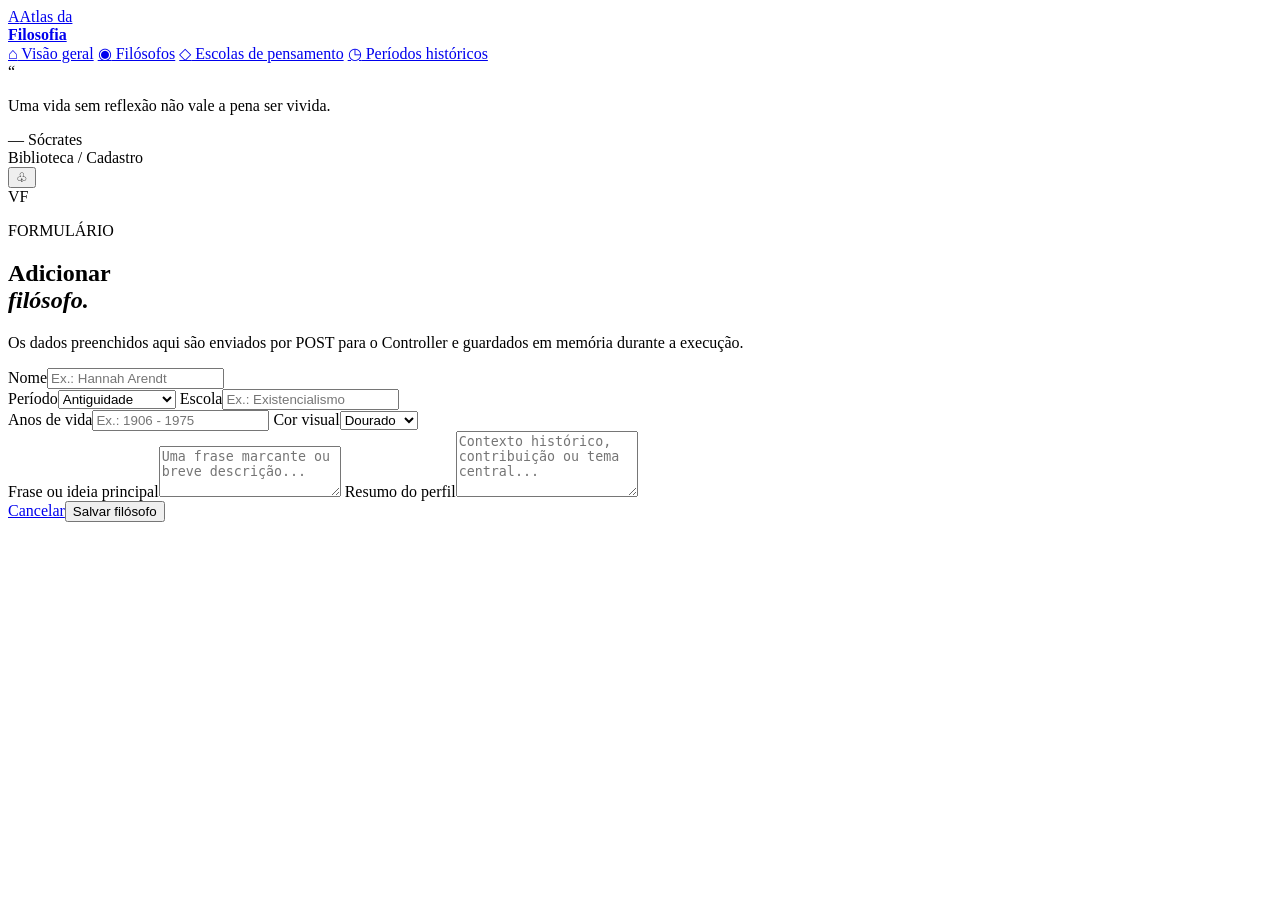
==== src/main/resources/templates/cadastro.html @ fdac6089 "feat: add philosopher management features with search and filter functionality" ====
<!DOCTYPE html>
<html lang="pt-BR" xmlns:th="http://www.thymeleaf.org">
<head>
  <meta charset="UTF-8" />
  <meta name="viewport" content="width=device-width, initial-scale=1.0" />
  <title>Novo filósofo | Atlas da Filosofia</title>
  <link rel="preconnect" href="https://fonts.googleapis.com" />
  <link rel="preconnect" href="https://fonts.gstatic.com" crossorigin />
  <link href="https://fonts.googleapis.com/css2?family=DM+Sans:wght@400;500;600;700&family=Playfair+Display:wght@600;700&display=swap" rel="stylesheet" />
  <link rel="stylesheet" href="/css/style.css" th:href="@{/css/style.css}" />
</head>
<body>
  <div class="app-shell">
    <aside class="sidebar">
      <a class="brand" href="/" th:href="@{/}" aria-label="Atlas da Filosofia - início"><span class="brand-mark">A</span><span>Atlas da<br /><strong>Filosofia</strong></span></a>
      <nav class="main-nav" aria-label="Navegação principal">
        <a class="nav-link" href="/" th:href="@{/}"><span class="nav-icon">⌂</span> Visão geral</a>
        <a class="nav-link active" href="/filosofos" th:href="@{/filosofos}"><span class="nav-icon">◉</span> Filósofos</a>
        <a class="nav-link" href="/escolas" th:href="@{/escolas}"><span class="nav-icon">◇</span> Escolas de pensamento</a>
        <a class="nav-link" href="/periodos" th:href="@{/periodos}"><span class="nav-icon">◷</span> Períodos históricos</a>
      </nav>
      <div class="sidebar-footer"><div class="quote-mark">“</div><p>Uma vida sem reflexão não vale a pena ser vivida.</p><span>— Sócrates</span></div>
    </aside>
    <main class="main-content">
      <header class="topbar"><div class="breadcrumb">Biblioteca <span>/</span> Cadastro</div><div class="topbar-actions"><button class="icon-button" aria-label="Notificações" title="Notificações">♧<span class="notification-dot"></span></button><div class="avatar">VF</div></div></header>
      <section class="page-intro"><p class="eyebrow">FORMULÁRIO</p><h1>Adicionar<br /><em>filósofo.</em></h1><p>Os dados preenchidos aqui são enviados por POST para o Controller e guardados em memória durante a execução.</p></section>
      <section class="form-panel">
        <form action="/filosofos" th:action="@{/filosofos}" th:object="${philosopher}" method="post">
          <label>Nome<input th:field="*{name}" required placeholder="Ex.: Hannah Arendt" /></label>
          <div class="form-row">
            <label>Período<select th:field="*{period}" required><option value="Antiguidade">Antiguidade</option><option value="Medieval">Medieval</option><option value="Modernidade">Modernidade</option><option value="Contemporânea">Contemporânea</option></select></label>
            <label>Escola<input th:field="*{school}" required placeholder="Ex.: Existencialismo" /></label>
          </div>
          <div class="form-row">
            <label>Anos de vida<input th:field="*{years}" placeholder="Ex.: 1906 - 1975" /></label>
            <label>Cor visual<select th:field="*{color}"><option value="">Dourado</option><option value="blue">Azul</option><option value="green">Verde</option><option value="rose">Rosa</option><option value="lilac">Lilás</option><option value="terracotta">Terracota</option></select></label>
          </div>
          <label>Frase ou ideia principal<textarea th:field="*{quote}" required rows="3" placeholder="Uma frase marcante ou breve descrição..."></textarea></label>
          <label>Resumo do perfil<textarea th:field="*{biography}" rows="4" placeholder="Contexto histórico, contribuição ou tema central..."></textarea></label>
          <div class="form-actions"><a class="secondary-button" href="/filosofos" th:href="@{/filosofos}">Cancelar</a><button type="submit" class="primary-button">Salvar filósofo</button></div>
        </form>
      </section>
    </main>
  </div>
</body>
</html>
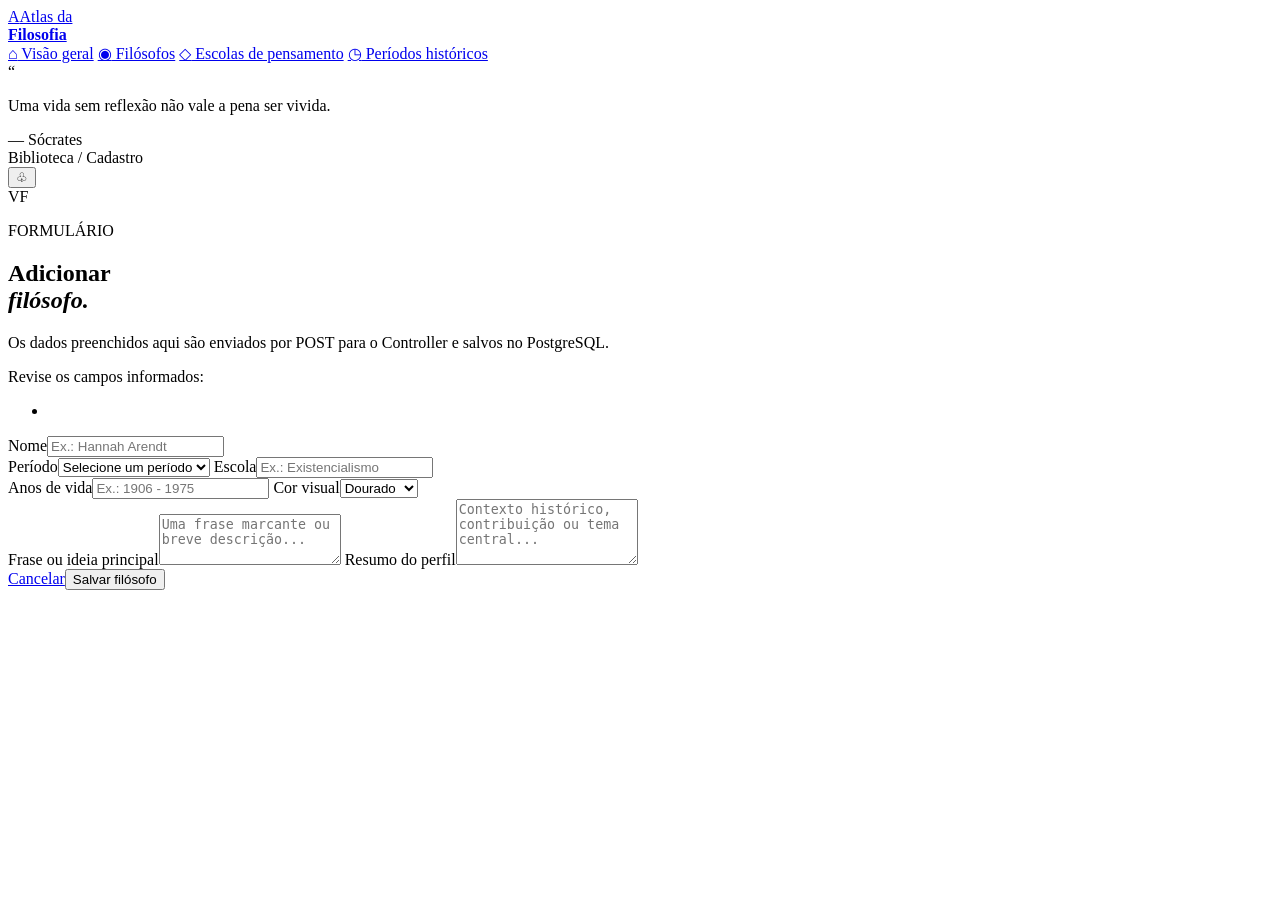
==== commit e5ee486f: "feat: add Catalog and Philosopher controllers with views for schools and periods feat: implement Phi" ====
--- a/src/main/resources/templates/cadastro.html
+++ b/src/main/resources/templates/cadastro.html
@@ -23,20 +23,24 @@
     </aside>
     <main class="main-content">
       <header class="topbar"><div class="breadcrumb">Biblioteca <span>/</span> Cadastro</div><div class="topbar-actions"><button class="icon-button" aria-label="Notificações" title="Notificações">♧<span class="notification-dot"></span></button><div class="avatar">VF</div></div></header>
-      <section class="page-intro"><p class="eyebrow">FORMULÁRIO</p><h1>Adicionar<br /><em>filósofo.</em></h1><p>Os dados preenchidos aqui são enviados por POST para o Controller e guardados em memória durante a execução.</p></section>
+      <section class="page-intro"><p class="eyebrow">FORMULÁRIO</p><h1>Adicionar<br /><em>filósofo.</em></h1><p>Os dados preenchidos aqui são enviados por POST para o Controller e salvos no PostgreSQL.</p></section>
       <section class="form-panel">
         <form action="/filosofos" th:action="@{/filosofos}" th:object="${philosopher}" method="post">
-          <label>Nome<input th:field="*{name}" required placeholder="Ex.: Hannah Arendt" /></label>
+          <div role="alert" th:if="${#fields.hasErrors('*')}">
+            <p>Revise os campos informados:</p>
+            <ul><li th:each="error : ${#fields.errors('*')}" th:text="${error}"></li></ul>
+          </div>
+          <label>Nome<input th:field="*{name}" maxlength="150" required placeholder="Ex.: Hannah Arendt" /></label>
           <div class="form-row">
-            <label>Período<select th:field="*{period}" required><option value="Antiguidade">Antiguidade</option><option value="Medieval">Medieval</option><option value="Modernidade">Modernidade</option><option value="Contemporânea">Contemporânea</option></select></label>
-            <label>Escola<input th:field="*{school}" required placeholder="Ex.: Existencialismo" /></label>
+            <label>Período<select th:field="*{period}" required><option value="">Selecione um período</option><option th:each="period : ${periods}" th:value="${period.name}" th:text="${period.name}"></option></select></label>
+            <label>Escola<input th:field="*{school}" maxlength="150" required placeholder="Ex.: Existencialismo" /></label>
           </div>
           <div class="form-row">
-            <label>Anos de vida<input th:field="*{years}" placeholder="Ex.: 1906 - 1975" /></label>
+            <label>Anos de vida<input th:field="*{years}" maxlength="100" placeholder="Ex.: 1906 - 1975" /></label>
             <label>Cor visual<select th:field="*{color}"><option value="">Dourado</option><option value="blue">Azul</option><option value="green">Verde</option><option value="rose">Rosa</option><option value="lilac">Lilás</option><option value="terracotta">Terracota</option></select></label>
           </div>
-          <label>Frase ou ideia principal<textarea th:field="*{quote}" required rows="3" placeholder="Uma frase marcante ou breve descrição..."></textarea></label>
-          <label>Resumo do perfil<textarea th:field="*{biography}" rows="4" placeholder="Contexto histórico, contribuição ou tema central..."></textarea></label>
+          <label>Frase ou ideia principal<textarea th:field="*{quote}" maxlength="5000" required rows="3" placeholder="Uma frase marcante ou breve descrição..."></textarea></label>
+          <label>Resumo do perfil<textarea th:field="*{biography}" maxlength="20000" rows="4" placeholder="Contexto histórico, contribuição ou tema central..."></textarea></label>
           <div class="form-actions"><a class="secondary-button" href="/filosofos" th:href="@{/filosofos}">Cancelar</a><button type="submit" class="primary-button">Salvar filósofo</button></div>
         </form>
       </section>
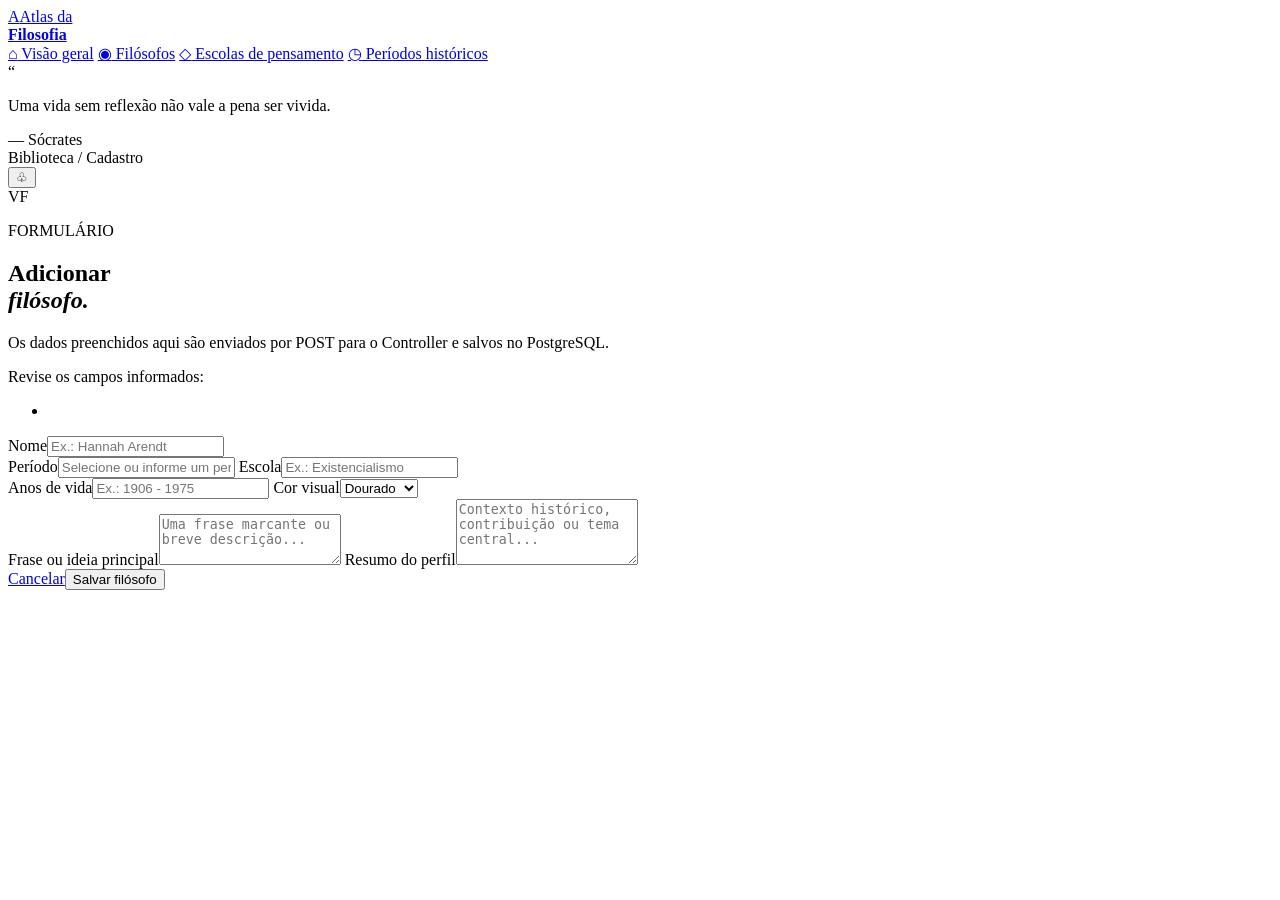
==== commit 46a00890: "feat: adiciona anotacoes, lombok e conexao com o banco" ====
--- a/src/main/resources/templates/cadastro.html
+++ b/src/main/resources/templates/cadastro.html
@@ -32,7 +32,7 @@
           </div>
           <label>Nome<input th:field="*{name}" maxlength="150" required placeholder="Ex.: Hannah Arendt" /></label>
           <div class="form-row">
-            <label>Período<select th:field="*{period}" required><option value="">Selecione um período</option><option th:each="period : ${periods}" th:value="${period.name}" th:text="${period.name}"></option></select></label>
+            <label>Período<input th:field="*{period}" list="period-options" maxlength="100" required placeholder="Selecione ou informe um período" /><datalist id="period-options"><option th:each="period : ${periods}" th:value="${period.name}"></option></datalist></label>
             <label>Escola<input th:field="*{school}" maxlength="150" required placeholder="Ex.: Existencialismo" /></label>
           </div>
           <div class="form-row">
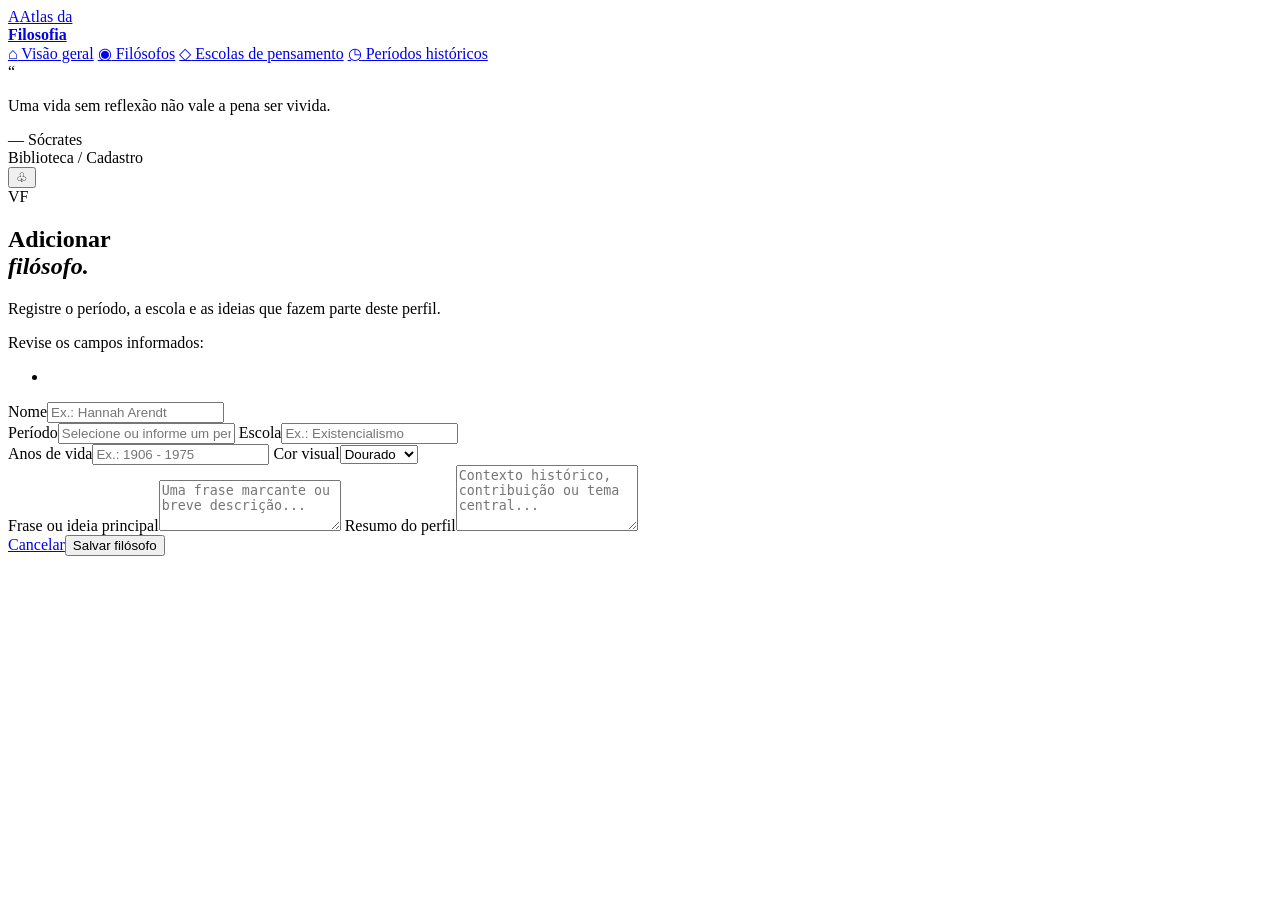
==== commit 8ebd3a0d: "feat: Implement philosopher deletion confirmation and update UI - Added a confirmation section for d" ====
--- a/src/main/resources/templates/cadastro.html
+++ b/src/main/resources/templates/cadastro.html
@@ -3,7 +3,7 @@
 <head>
   <meta charset="UTF-8" />
   <meta name="viewport" content="width=device-width, initial-scale=1.0" />
-  <title>Novo filósofo | Atlas da Filosofia</title>
+  <title th:text="${editingId != null ? 'Editar filósofo | Atlas da Filosofia' : 'Novo filósofo | Atlas da Filosofia'}">Novo filósofo | Atlas da Filosofia</title>
   <link rel="preconnect" href="https://fonts.googleapis.com" />
   <link rel="preconnect" href="https://fonts.gstatic.com" crossorigin />
   <link href="https://fonts.googleapis.com/css2?family=DM+Sans:wght@400;500;600;700&family=Playfair+Display:wght@600;700&display=swap" rel="stylesheet" />
@@ -23,10 +23,10 @@
     </aside>
     <main class="main-content">
       <header class="topbar"><div class="breadcrumb">Biblioteca <span>/</span> Cadastro</div><div class="topbar-actions"><button class="icon-button" aria-label="Notificações" title="Notificações">♧<span class="notification-dot"></span></button><div class="avatar">VF</div></div></header>
-      <section class="page-intro"><p class="eyebrow">FORMULÁRIO</p><h1>Adicionar<br /><em>filósofo.</em></h1><p>Os dados preenchidos aqui são enviados por POST para o Controller e salvos no PostgreSQL.</p></section>
+      <section class="page-intro"><h1><span th:text="${editingId != null ? 'Editar' : 'Adicionar'}">Adicionar</span><br /><em>filósofo.</em></h1><p>Registre o período, a escola e as ideias que fazem parte deste perfil.</p></section>
       <section class="form-panel">
-        <form action="/filosofos" th:action="@{/filosofos}" th:object="${philosopher}" method="post">
-          <div role="alert" th:if="${#fields.hasErrors('*')}">
+        <form action="/filosofos" th:action="${editingId != null} ? @{/filosofos/{id}/editar(id=${editingId})} : @{/filosofos}" th:object="${philosopher}" method="post">
+          <div class="form-errors" role="alert" th:if="${#fields.hasErrors('*')}">
             <p>Revise os campos informados:</p>
             <ul><li th:each="error : ${#fields.errors('*')}" th:text="${error}"></li></ul>
           </div>
@@ -41,7 +41,7 @@
           </div>
           <label>Frase ou ideia principal<textarea th:field="*{quote}" maxlength="5000" required rows="3" placeholder="Uma frase marcante ou breve descrição..."></textarea></label>
           <label>Resumo do perfil<textarea th:field="*{biography}" maxlength="20000" rows="4" placeholder="Contexto histórico, contribuição ou tema central..."></textarea></label>
-          <div class="form-actions"><a class="secondary-button" href="/filosofos" th:href="@{/filosofos}">Cancelar</a><button type="submit" class="primary-button">Salvar filósofo</button></div>
+          <div class="form-actions"><a class="secondary-button" href="/filosofos" th:href="@{/filosofos}">Cancelar</a><button type="submit" class="primary-button" th:text="${editingId != null ? 'Salvar alterações' : 'Salvar filósofo'}">Salvar filósofo</button></div>
         </form>
       </section>
     </main>
